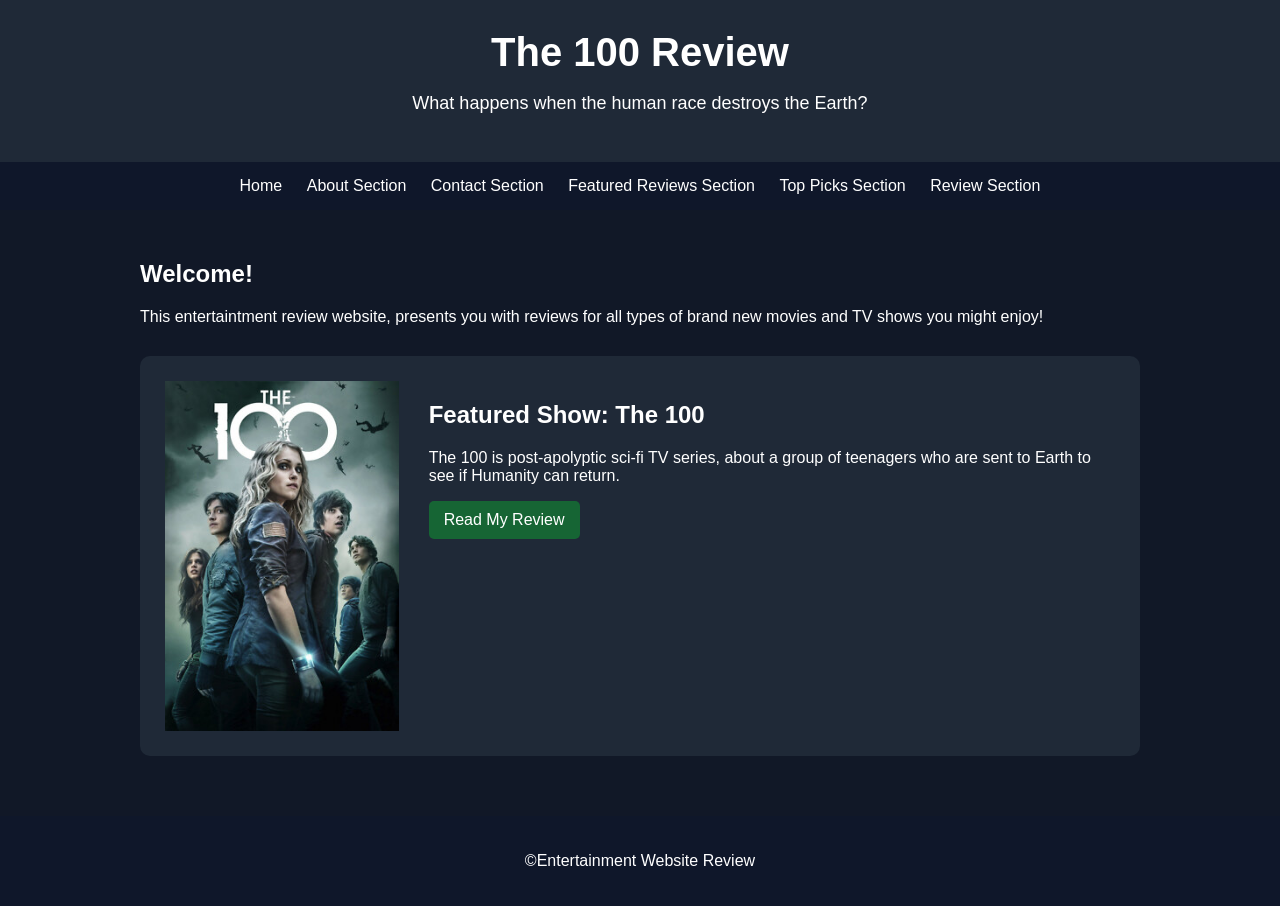
==== index.html @ 7100551a "I'M DONE" ====
<!DOCTYPE HTML>
<html lang="en">    
    <head>
        <meta charset="UTF-8">
        <meta name="viewport" content="width=device-width, initial-scale=1.0">
        <title>Entertainment Website Review </title>
        <link rel="stylesheet" href="style.css">
        </head>
    
 <body>
    <header>
        <h1> The 100 Review </h1>
        <p> What happens when the human race destroys the Earth?</p>

    </header>
    <nav>
        <a href="index.html">Home</a>
        <a href="about.html">About Section</a>
        <a href="contact.html">Contact Section</a>
        <a href="featured.html">Featured Reviews Section</a>
        <a href="picks.html"> Top Picks Section</a>
        <a href="reviews.html">Review Section</a>
    </nav>

    <main>
        <section class="Welcome">
            <h2> Welcome!</h2>
            <p> This entertaintment review website, presents you with reviews for all types of brand new movies and TV shows you might enjoy!</p>
        </section>

        <section class="featured-box">
            <img src="images/The 100.jpg" alt="The 100 Cover Poster">
            <div>
                <h2> Featured Show: The 100 </h2>
                <p>The 100 is post-apolyptic sci-fi TV series, 
                    about a group of teenagers who are sent to Earth to see if Humanity can return. </p>
                    <a class="button" href="featured.html"> Read My Review</a>
            </div>
     
        </section>

    </main>
    <footer>
        <p>&copy;Entertainment Website Review </p>
    </footer>
</body>

 
</html>
---- style.css ----
body{
    font-family: Arial,sans-serif;
    margin: 0;
    background-color: #111827;
    color: white;
}
/*Header*/
header{
    text-align: center;
    background-color: #1f2937;
    padding: 30px;
}
header h1{
    margin: 0;
    font-size: 40px;
}
header p{
    font-size: 18px;
}
/*Navigation*/
nav{
    background-color: #0f172a;
    padding: 15px;
    text-align: center;
}

nav a{
    color:white;
    text-decoration: none;
    margin: 10px;
}

nav a:hover{
    color: #86efac;
}

/*Main Content*/
main{
    max-width: 1000px;
    margin: auto;
    padding: 30px;
}
section{
    margin-bottom: 30px;
}

/*Featured Section*/
.featured-box{
    display: flex;
    gap: 30px;
    background-color: #1f2937;
    padding: 25px;
    border-radius: 10px;
}
.featured-box img{
    width: 250px;
    height: 350px;
    object-fit: cover;
}

/*Button*/
.button{
    display: inline-block;
    background-color: #166534;
    color:white;
    padding: 10px 15px;
    text-decoration: none;
    border-radius: 5px;
}

/*Featured Review*/
.featured-review{
    display: flex;
    gap: 30px;
    background-color: #1f2937;
    padding: 25px;
    border-radius: 10px;
}
.featured-review img{
    width: 300px;
    height: 420x;
    object-fit: cover;
}

/*Review-cards*/
.review-container{
    display: flex;
    gap: 20px;
}

.review-card{
    background-color: #1f2937;
    padding: 20px;
    border-radius: 10px;
    flex:1;
}
.review-container img{
    width: 100px;
    height: 250x;
    object-fit: cover;
}

/*Contact*/
.contact{
    background-color: #1f2937;
    padding: 25px;
    border-radius: 10px;
}

form{
    display: flex;
    flex-direction: column;
}

input,
    textarea{
        margin-top: 5px;
        margin-bottom: 15px;
        padding: 10px;
    }

textarea{
    height: 100px;
}

button{
    padding: 10px;
    background-color: #166534;
    color: white;
    border: none;
    cursor:pointer;
}

/*Footer*/
footer{
    text-align: center;
    background-color: #0f172a;
    padding: 20px;
}

/*Responsive design*/
@media(max-width:700px){
    .featured-box
    .featured-review
    .review-container{
        flex-direction: column;
    }
    .featured-box img,
    .featured-review img {
        width: 100%;
        height: auto;
    }
    nav a{
        display: block;
        margin: 10px;
    }
}
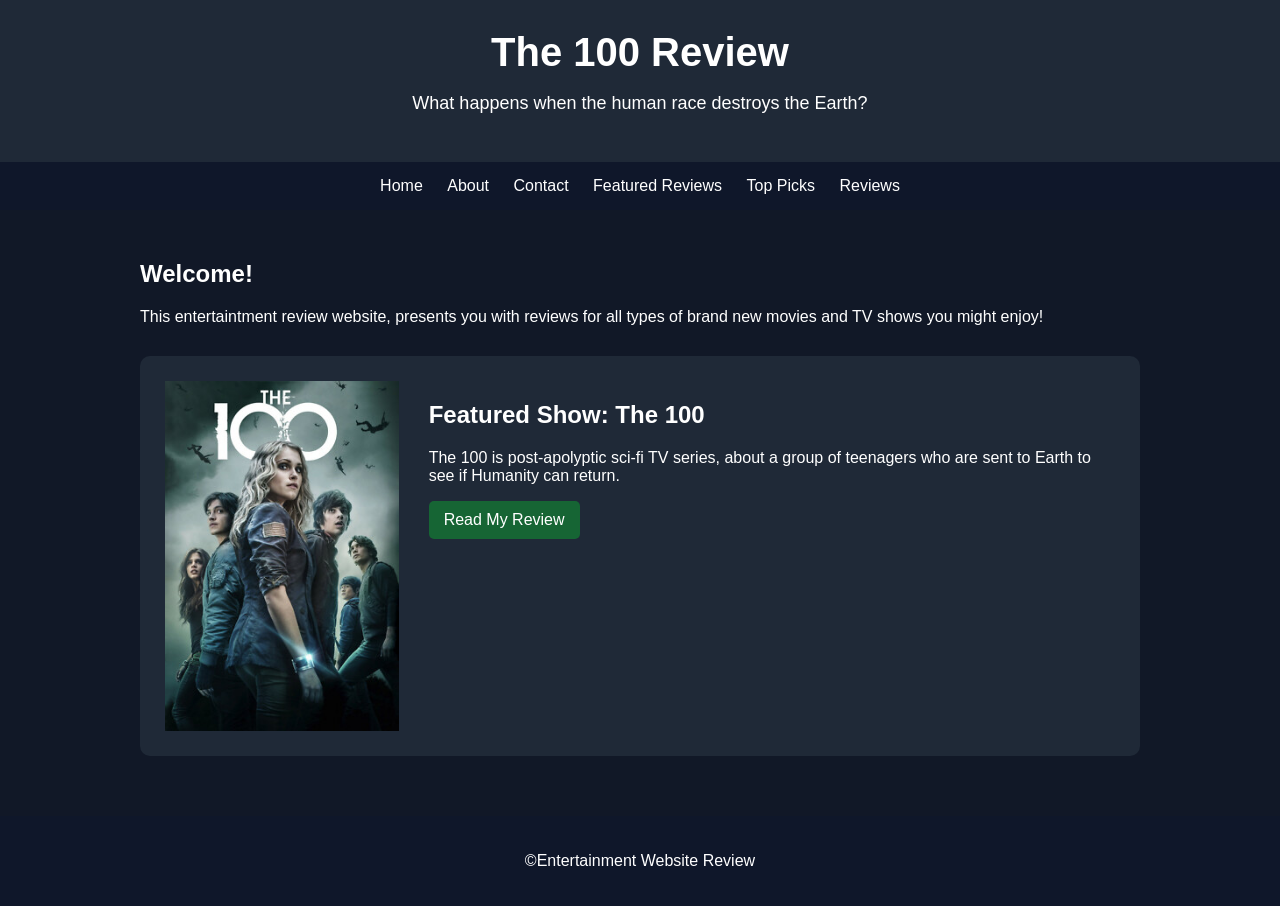
==== commit ea63d278: "COMMITED" ====
--- a/index.html
+++ b/index.html
@@ -15,11 +15,11 @@
     </header>
     <nav>
         <a href="index.html">Home</a>
-        <a href="about.html">About Section</a>
-        <a href="contact.html">Contact Section</a>
-        <a href="featured.html">Featured Reviews Section</a>
-        <a href="picks.html"> Top Picks Section</a>
-        <a href="reviews.html">Review Section</a>
+        <a href="about.html">About</a>
+        <a href="contact.html">Contact</a>
+        <a href="featured.html">Featured Reviews</a>
+        <a href="picks.html"> Top Picks</a>
+        <a href="reviews.html">Reviews</a>
     </nav>
 
     <main>
--- a/style.css
+++ b/style.css
@@ -95,9 +95,24 @@
     flex:1;
 }
 .review-container img{
-    width: 100px;
+    width: 100%;
     height: 250x;
     object-fit: cover;
+}
+
+/*Top Picks*/
+.pick{
+    background-color: #1f2937;
+    padding: 20px;
+    margin-bottom: 15px;
+    border-left: 5px solid #22c55e;
+}
+
+/*About Me*/
+.about{
+    background-color: #1f2937;
+    padding: 25px;
+    border-radius: 10px;
 }
 
 /*Contact*/
